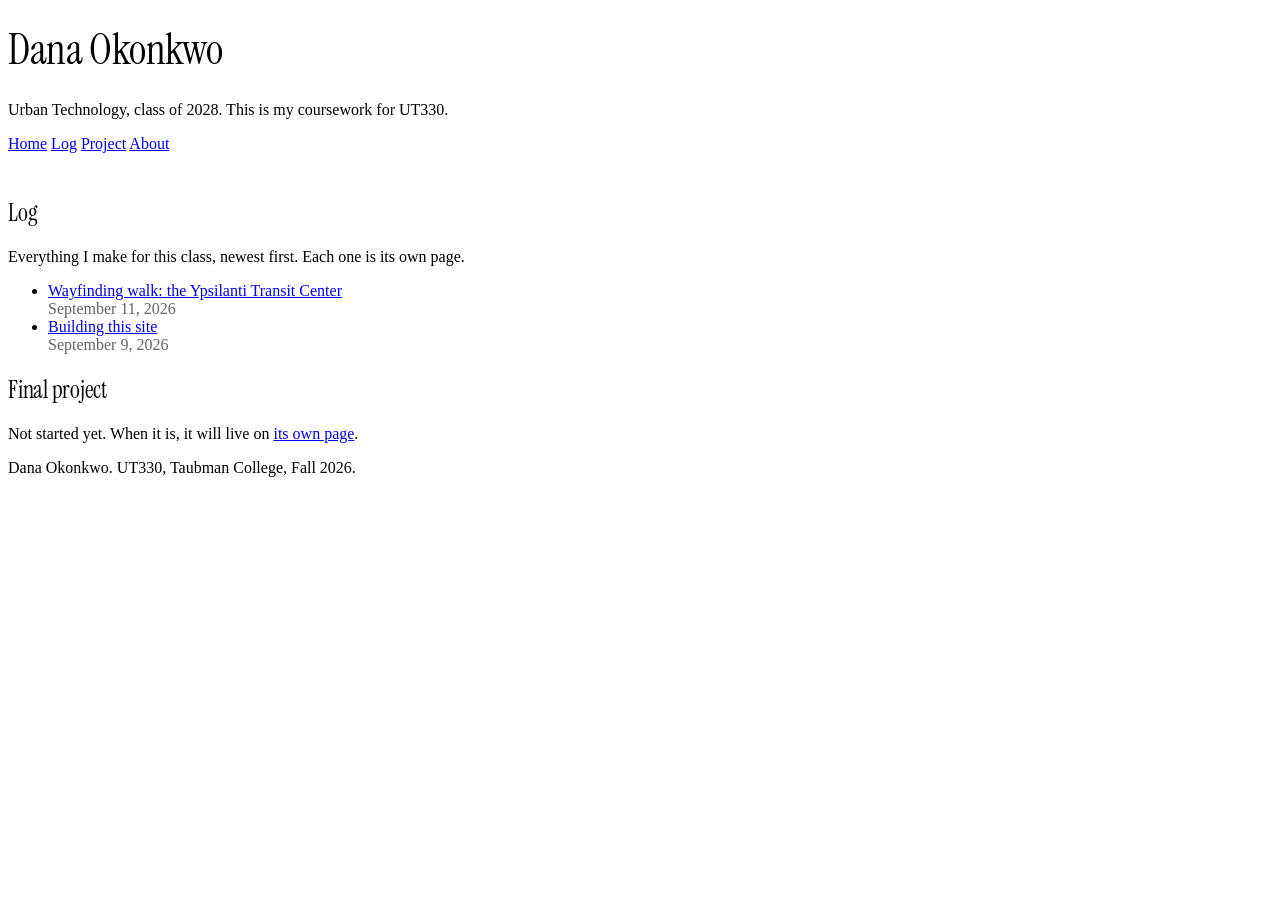
==== index.html @ 5e1ecaba "Add files via upload" ====
<!DOCTYPE html>
<html lang="en">
<head>
<meta charset="utf-8">
<meta name="viewport" content="width=device-width, initial-scale=1">
<title>Dana Okonkwo — UT330</title>
<meta name="description" content="Coursework for UT330 Interaction Design and Urban Experiences, Taubman College, Fall 2026.">

<!-- Two stylesheets. Order matters. simple.css first, then yours. -->
<link rel="stylesheet" href="https://cdn.simplecss.org/simple.min.css">
<link rel="stylesheet" href="css/custom.css">
</head>

<body>

<header>
  <h1>Dana Okonkwo</h1>
  <p>Urban Technology, class of 2028. This is my coursework for UT330.</p>
  <nav>
    <a href="index.html" aria-current="page">Home</a>
    <a href="entries/index.html">Log</a>
    <a href="project.html">Project</a>
    <a href="about.html">About</a>
  </nav>
</header>

<main>

  <h2>Log</h2>
  <p>Everything I make for this class, newest first. Each one is its own page.</p>

  <ul>
    <li>
      <a href="entries/2026-09-11-wayfinding-walk.html">Wayfinding walk: the Ypsilanti Transit Center</a><br>
      <time datetime="2026-09-11">September 11, 2026</time>
    </li>
    <li>
      <a href="entries/2026-09-09-first-site.html">Building this site</a><br>
      <time datetime="2026-09-09">September 9, 2026</time>
    </li>
  </ul>


  <h2>Final project</h2>
  <p>
    Not started yet. When it is, it will live on
    <a href="project.html">its own page</a>.
  </p>

</main>

<footer>
  <p>Dana Okonkwo. UT330, Taubman College, Fall 2026.</p>
</footer>

</body>
</html>
---- css/custom.css ----
/* ============================================================
   YOUR STYLES

   This file loads AFTER simple.css in the HTML, so anything you
   write here wins. That order is called the cascade. If you put
   this link above simple.css instead, none of it will work.

   Simple.css already styles every HTML element. You are not
   starting from nothing. You are adjusting something.
   ============================================================ */


/* ------------------------------------------------------------
   1. FONTS

   The @import below pulls two typefaces from Google Fonts.
   To change them:
     1. go to fonts.google.com or fontshare.com
     2. pick a font, copy the @import they give you
     3. replace the line below
     4. put the font's name in --sans-font or --heading-font

   @import must be the first thing in the file. Always.
   ------------------------------------------------------------ */

@import url('https://fonts.googleapis.com/css2?family=Instrument+Serif:ital@0;1&family=Inter:wght@400;600&display=swap');


/* ------------------------------------------------------------
   2. VARIABLES

   These names come from simple.css. Changing a value here
   changes it everywhere on every page at once.

   Change all of them. The point is that your site does not
   look like the starter.
   ------------------------------------------------------------ */

:root, ::backdrop {

  /* --- type --- */
  --sans-font: 'Inter', system-ui, sans-serif;   /* body text */
  --heading-font: 'Instrument Serif', Georgia, serif;  /* mine, not simple.css's */
  --mono-font: ui-monospace, Menlo, Consolas, monospace;

  /* --- color --- */
  --bg:          #FCFBF9;   /* page background */
  --accent-bg:   #F1EFEA;   /* boxes, table headers, quote backgrounds */
  --text:        #1B1B1D;   /* body text */
  --text-light:  #63636B;   /* captions and secondary text */
  --border:      #D7D4CC;   /* rules and outlines */
  --accent:      #1F5C4A;   /* links */
  --accent-hover:#2E8268;
  --accent-text: var(--bg); /* text sitting on top of accent */
  --code:        #9A2A5C;
  --marked:      #F5E06B;   /* highlighter color for <mark> */

  --standard-border-radius: 3px;
}


/* ------------------------------------------------------------
   3. ADJUSTMENTS

   Simple.css does not have a heading font variable, so this
   applies mine. Delete it if you only want one typeface.
   ------------------------------------------------------------ */

h1, h2, h3, h4 {
  font-family: var(--heading-font);
  font-weight: 400;
  letter-spacing: -0.01em;
}

h1 { font-size: 2.6rem; line-height: 1.1; }

/* Dates and captions */
time { color: var(--text-light); }

figcaption { font-size: 0.9rem; }

/* Simple.css centers the header. This left-aligns it. */
header { text-align: left; padding-bottom: 1.5rem; }
header > nav { margin-top: 0.5rem; }


/* ------------------------------------------------------------
   4. YOUR CSS

   Write below here so you can always find your own work.
   ------------------------------------------------------------ */
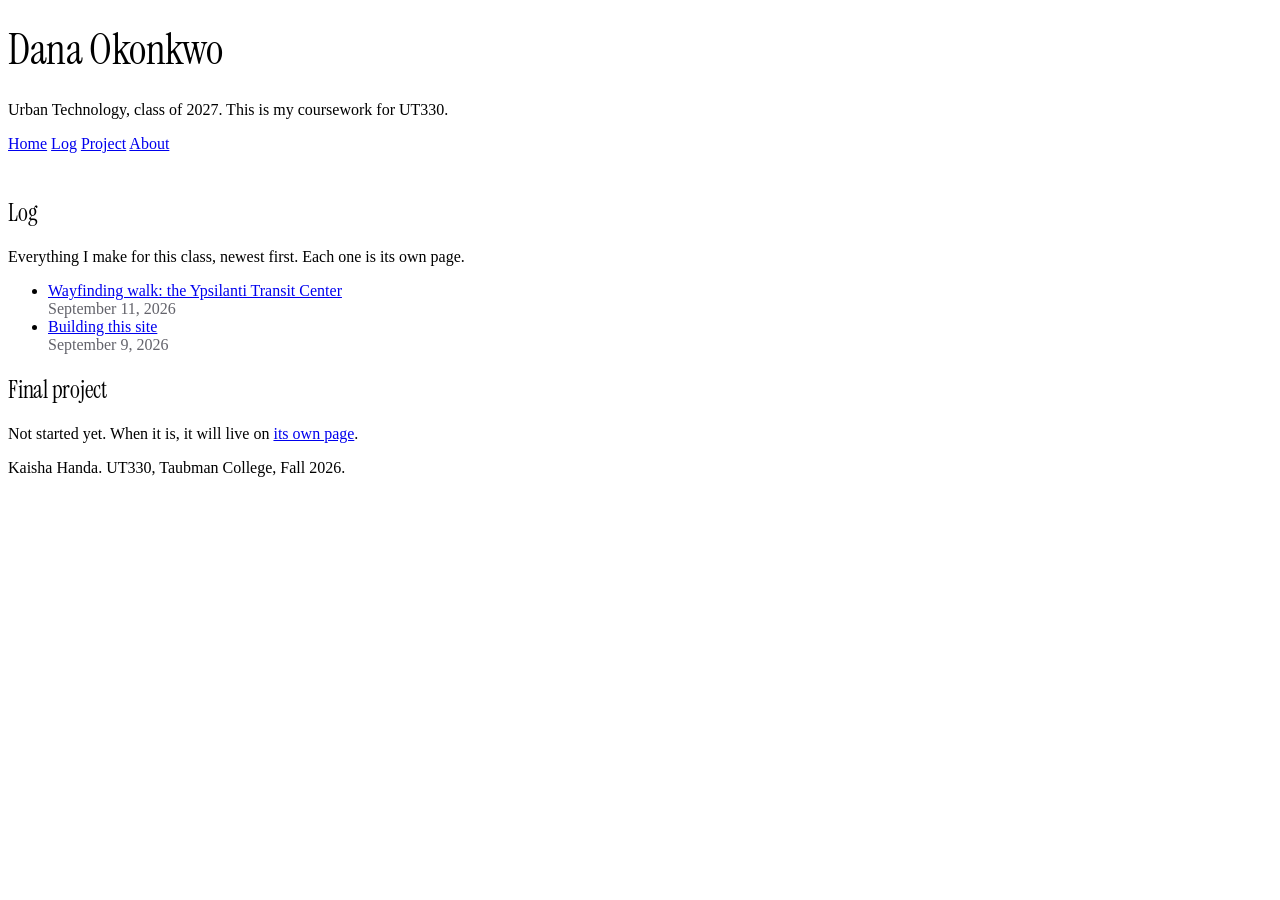
==== commit 57b2128c: "Update index.html" ====
--- a/index.html
+++ b/index.html
@@ -3,7 +3,7 @@
 <head>
 <meta charset="utf-8">
 <meta name="viewport" content="width=device-width, initial-scale=1">
-<title>Dana Okonkwo — UT330</title>
+<title>Kaisha Handa — UT330</title>
 <meta name="description" content="Coursework for UT330 Interaction Design and Urban Experiences, Taubman College, Fall 2026.">
 
 <!-- Two stylesheets. Order matters. simple.css first, then yours. -->
@@ -15,7 +15,7 @@
 
 <header>
   <h1>Dana Okonkwo</h1>
-  <p>Urban Technology, class of 2028. This is my coursework for UT330.</p>
+  <p>Urban Technology, class of 2027. This is my coursework for UT330.</p>
   <nav>
     <a href="index.html" aria-current="page">Home</a>
     <a href="entries/index.html">Log</a>
@@ -50,7 +50,7 @@
 </main>
 
 <footer>
-  <p>Dana Okonkwo. UT330, Taubman College, Fall 2026.</p>
+  <p>Kaisha Handa. UT330, Taubman College, Fall 2026.</p>
 </footer>
 
 </body>
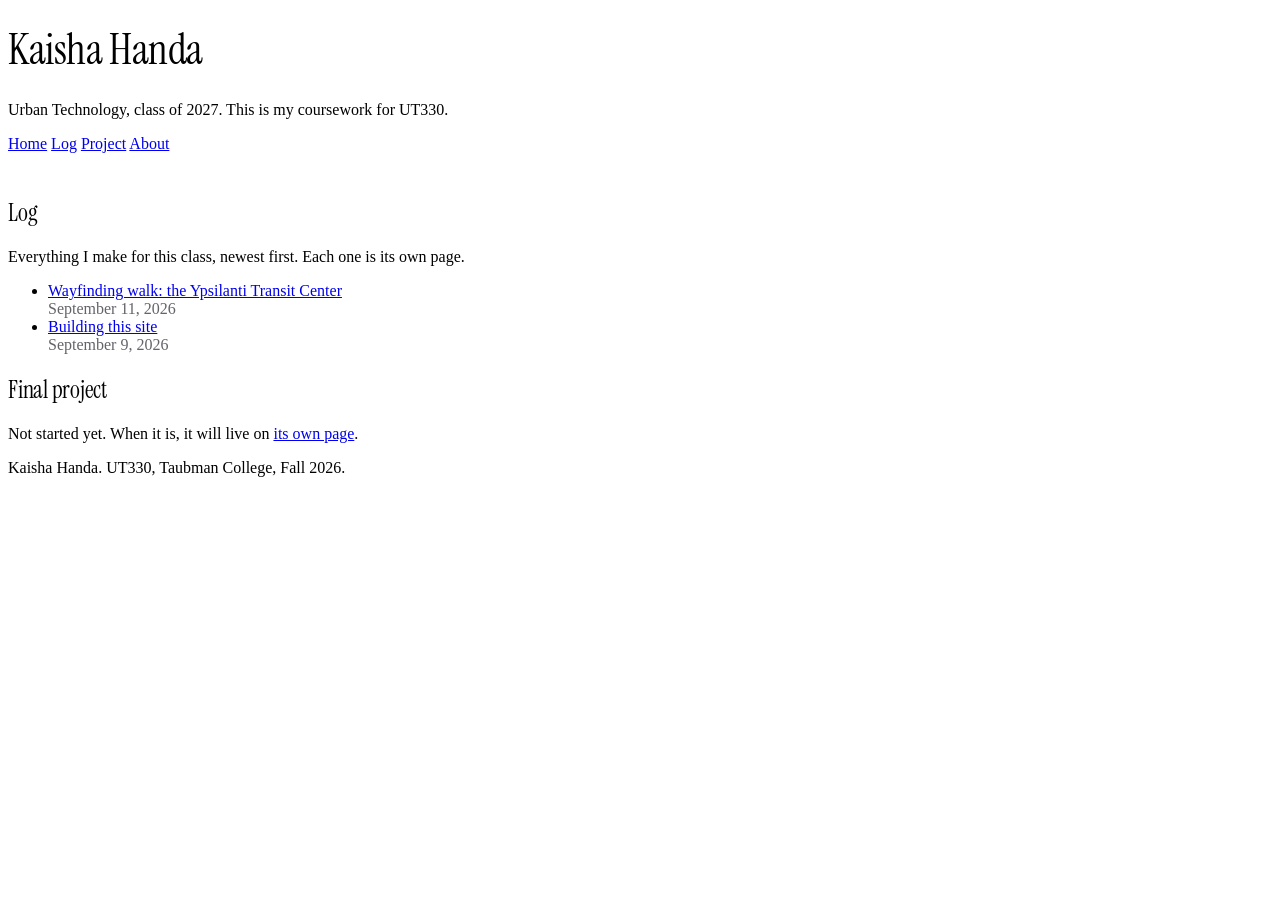
==== commit 91fa865c: "Update index.html" ====
--- a/index.html
+++ b/index.html
@@ -14,7 +14,7 @@
 <body>
 
 <header>
-  <h1>Dana Okonkwo</h1>
+  <h1>Kaisha Handa</h1>
   <p>Urban Technology, class of 2027. This is my coursework for UT330.</p>
   <nav>
     <a href="index.html" aria-current="page">Home</a>
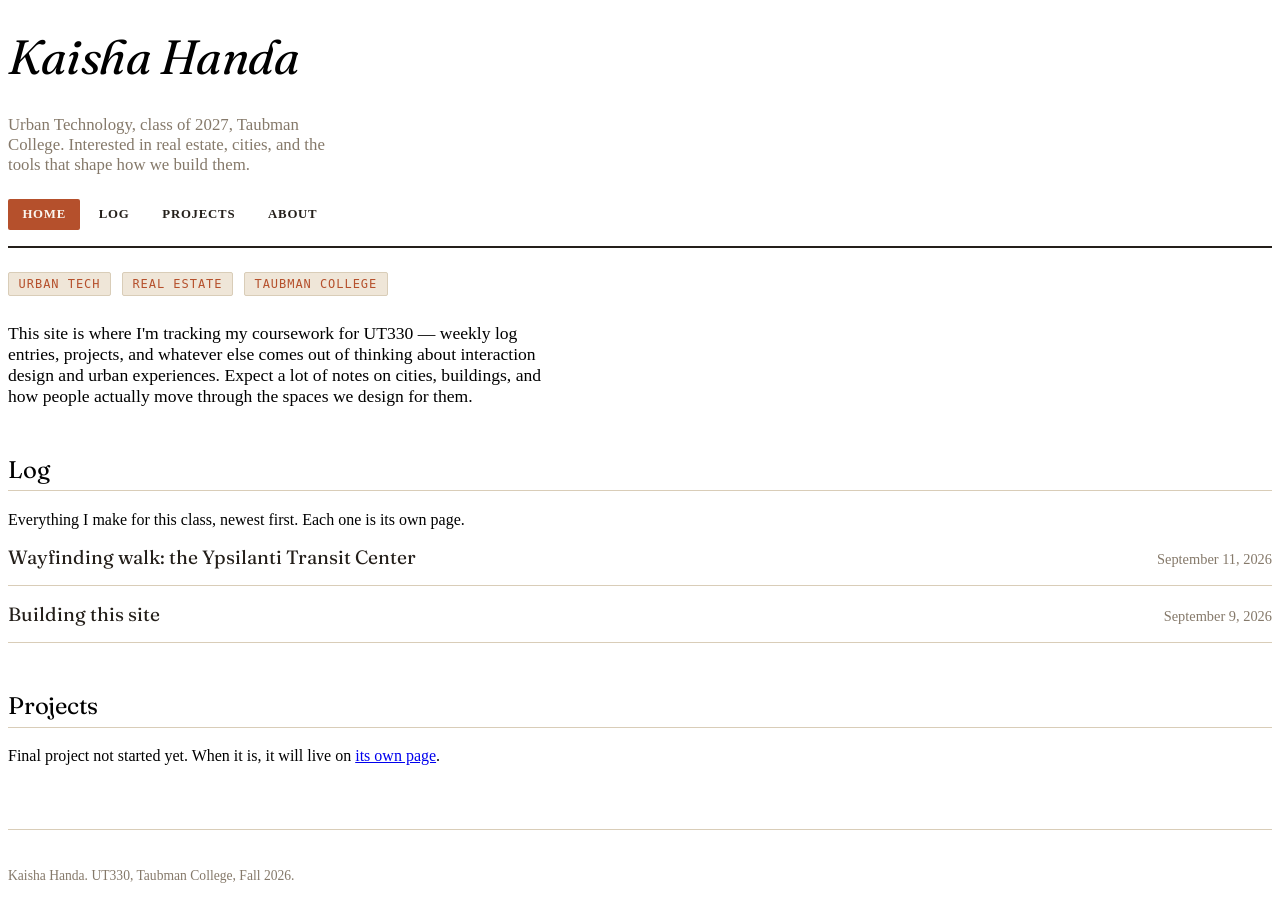
==== commit 2344c45a: "Update index.html update to index file" ====
--- a/index.html
+++ b/index.html
@@ -6,7 +6,6 @@
 <title>Kaisha Handa — UT330</title>
 <meta name="description" content="Coursework for UT330 Interaction Design and Urban Experiences, Taubman College, Fall 2026.">
 
-<!-- Two stylesheets. Order matters. simple.css first, then yours. -->
 <link rel="stylesheet" href="https://cdn.simplecss.org/simple.min.css">
 <link rel="stylesheet" href="css/custom.css">
 </head>
@@ -15,35 +14,44 @@
 
 <header>
   <h1>Kaisha Handa</h1>
-  <p>Urban Technology, class of 2027. This is my coursework for UT330.</p>
+  <p>Urban Technology, class of 2027, Taubman College. Interested in real estate, cities, and the tools that shape how we build them.</p>
   <nav>
     <a href="index.html" aria-current="page">Home</a>
     <a href="entries/index.html">Log</a>
-    <a href="project.html">Project</a>
+    <a href="project.html">Projects</a>
     <a href="about.html">About</a>
   </nav>
 </header>
 
 <main>
 
+  <div class="intro">
+    <span class="tag">Urban Tech</span>
+    <span class="tag">Real Estate</span>
+    <span class="tag">Taubman College</span>
+    <p>This site is where I'm tracking my coursework for UT330 — weekly log entries,
+    projects, and whatever else comes out of thinking about interaction design and
+    urban experiences. Expect a lot of notes on cities, buildings, and how people
+    actually move through the spaces we design for them.</p>
+  </div>
+
   <h2>Log</h2>
   <p>Everything I make for this class, newest first. Each one is its own page.</p>
 
-  <ul>
+  <ul class="entry-list">
     <li>
-      <a href="entries/2026-09-11-wayfinding-walk.html">Wayfinding walk: the Ypsilanti Transit Center</a><br>
+      <a href="entries/2026-09-11-wayfinding-walk.html">Wayfinding walk: the Ypsilanti Transit Center</a>
       <time datetime="2026-09-11">September 11, 2026</time>
     </li>
     <li>
-      <a href="entries/2026-09-09-first-site.html">Building this site</a><br>
+      <a href="entries/2026-09-09-first-site.html">Building this site</a>
       <time datetime="2026-09-09">September 9, 2026</time>
     </li>
   </ul>
 
-
-  <h2>Final project</h2>
+  <h2>Projects</h2>
   <p>
-    Not started yet. When it is, it will live on
+    Final project not started yet. When it is, it will live on
     <a href="project.html">its own page</a>.
   </p>
 
--- a/css/custom.css
+++ b/css/custom.css
@@ -1,70 +1,30 @@
 /* ============================================================
    YOUR STYLES
-
-   This file loads AFTER simple.css in the HTML, so anything you
-   write here wins. That order is called the cascade. If you put
-   this link above simple.css instead, none of it will work.
-
-   Simple.css already styles every HTML element. You are not
-   starting from nothing. You are adjusting something.
    ============================================================ */
 
-
-/* ------------------------------------------------------------
-   1. FONTS
-
-   The @import below pulls two typefaces from Google Fonts.
-   To change them:
-     1. go to fonts.google.com or fontshare.com
-     2. pick a font, copy the @import they give you
-     3. replace the line below
-     4. put the font's name in --sans-font or --heading-font
-
-   @import must be the first thing in the file. Always.
-   ------------------------------------------------------------ */
-
-@import url('https://fonts.googleapis.com/css2?family=Instrument+Serif:ital@0;1&family=Inter:wght@400;600&display=swap');
-
-
-/* ------------------------------------------------------------
-   2. VARIABLES
-
-   These names come from simple.css. Changing a value here
-   changes it everywhere on every page at once.
-
-   Change all of them. The point is that your site does not
-   look like the starter.
-   ------------------------------------------------------------ */
+@import url('https://fonts.googleapis.com/css2?family=Fraunces:ital,opsz,wght@0,9..144,300..600;1,9..144,400..500&family=Work+Sans:wght@400;500;600&display=swap');
 
 :root, ::backdrop {
 
   /* --- type --- */
-  --sans-font: 'Inter', system-ui, sans-serif;   /* body text */
-  --heading-font: 'Instrument Serif', Georgia, serif;  /* mine, not simple.css's */
+  --sans-font: 'Work Sans', system-ui, sans-serif;
+  --heading-font: 'Fraunces', Georgia, serif;
   --mono-font: ui-monospace, Menlo, Consolas, monospace;
 
   /* --- color --- */
-  --bg:          #FCFBF9;   /* page background */
-  --accent-bg:   #F1EFEA;   /* boxes, table headers, quote backgrounds */
-  --text:        #1B1B1D;   /* body text */
-  --text-light:  #63636B;   /* captions and secondary text */
-  --border:      #D7D4CC;   /* rules and outlines */
-  --accent:      #1F5C4A;   /* links */
-  --accent-hover:#2E8268;
-  --accent-text: var(--bg); /* text sitting on top of accent */
-  --code:        #9A2A5C;
-  --marked:      #F5E06B;   /* highlighter color for <mark> */
+  --bg:          #FAF6EF;   /* warm paper */
+  --accent-bg:   #EFE6D8;   /* boxes, nav, quote backgrounds */
+  --text:        #241F1A;
+  --text-light:  #85796A;
+  --border:      #D9CDB8;
+  --accent:      #B5502C;   /* terracotta */
+  --accent-hover:#8C3C21;
+  --accent-text: var(--bg);
+  --code:        #6B4226;
+  --marked:      #F3D17A;
 
-  --standard-border-radius: 3px;
+  --standard-border-radius: 2px;
 }
-
-
-/* ------------------------------------------------------------
-   3. ADJUSTMENTS
-
-   Simple.css does not have a heading font variable, so this
-   applies mine. Delete it if you only want one typeface.
-   ------------------------------------------------------------ */
 
 h1, h2, h3, h4 {
   font-family: var(--heading-font);
@@ -72,20 +32,102 @@
   letter-spacing: -0.01em;
 }
 
-h1 { font-size: 2.6rem; line-height: 1.1; }
+h1 { font-size: 3rem; line-height: 1.05; font-style: italic; }
+h2 {
+  font-size: 1.5rem;
+  border-bottom: 1px solid var(--border);
+  padding-bottom: 0.4rem;
+  margin-top: 3rem;
+}
 
-/* Dates and captions */
-time { color: var(--text-light); }
-
+time { color: var(--text-light); font-size: 0.9rem; }
 figcaption { font-size: 0.9rem; }
 
-/* Simple.css centers the header. This left-aligns it. */
-header { text-align: left; padding-bottom: 1.5rem; }
-header > nav { margin-top: 0.5rem; }
+header { text-align: left; padding-bottom: 1rem; border-bottom: 2px solid var(--text); }
+header > p { color: var(--text-light); font-size: 1.05rem; max-width: 40ch; }
 
+header > nav {
+  margin-top: 1.5rem;
+  display: flex;
+  gap: 0.25rem;
+}
+
+header > nav a {
+  text-decoration: none;
+  text-transform: uppercase;
+  font-size: 0.8rem;
+  letter-spacing: 0.06em;
+  font-weight: 600;
+  color: var(--text);
+  padding: 0.5rem 0.9rem;
+  border-radius: var(--standard-border-radius);
+}
+
+header > nav a:hover,
+header > nav a[aria-current="page"] {
+  background: var(--accent);
+  color: var(--accent-text);
+}
 
 /* ------------------------------------------------------------
    4. YOUR CSS
+   ------------------------------------------------------------ */
 
-   Write below here so you can always find your own work.
-   ------------------------------------------------------------ */
+/* Intro / bio block on the homepage */
+.intro {
+  max-width: 62ch;
+  font-size: 1.1rem;
+  margin: 1.5rem 0 2.5rem;
+}
+
+.intro .tag {
+  display: inline-block;
+  font-family: var(--mono-font);
+  font-size: 0.75rem;
+  text-transform: uppercase;
+  letter-spacing: 0.08em;
+  color: var(--accent);
+  background: var(--accent-bg);
+  border: 1px solid var(--border);
+  padding: 0.25rem 0.6rem;
+  border-radius: var(--standard-border-radius);
+  margin-right: 0.4rem;
+  margin-bottom: 0.6rem;
+}
+
+/* Log / work list as cards instead of plain <ul> */
+.entry-list {
+  list-style: none;
+  padding: 0;
+  display: flex;
+  flex-direction: column;
+  gap: 0;
+}
+
+.entry-list li {
+  border-bottom: 1px solid var(--border);
+  padding: 1rem 0;
+  display: flex;
+  justify-content: space-between;
+  align-items: baseline;
+  gap: 1rem;
+}
+
+.entry-list li:first-child { padding-top: 0; }
+
+.entry-list a {
+  font-family: var(--heading-font);
+  font-size: 1.2rem;
+  text-decoration: none;
+  color: var(--text);
+}
+
+.entry-list a:hover { color: var(--accent); }
+
+footer {
+  margin-top: 4rem;
+  padding-top: 1.5rem;
+  border-top: 1px solid var(--border);
+  color: var(--text-light);
+  font-size: 0.85rem;
+}
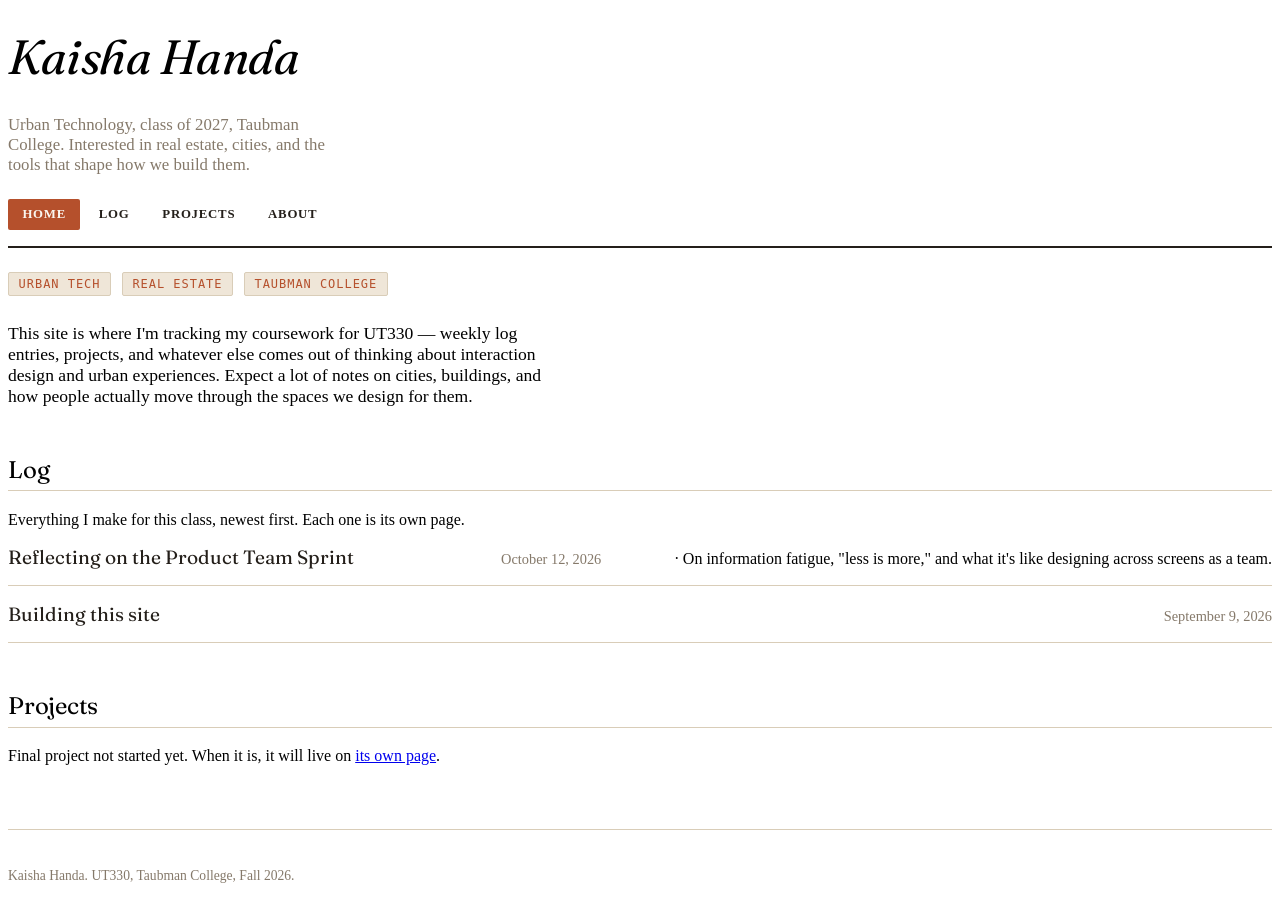
==== commit c38c4e57: "Update index.html" ====
--- a/index.html
+++ b/index.html
@@ -39,9 +39,10 @@
   <p>Everything I make for this class, newest first. Each one is its own page.</p>
 
   <ul class="entry-list">
-    <li>
-      <a href="entries/2026-09-11-wayfinding-walk.html">Wayfinding walk: the Ypsilanti Transit Center</a>
-      <time datetime="2026-09-11">September 11, 2026</time>
+     <li>
+  <a href="entries/2026-10-07-product-team-sprint.html">Reflecting on the Product Team Sprint</a><br>
+  <time datetime="2026-10-12">October 12, 2026</time> ·
+  On information fatigue, "less is more," and what it's like designing across screens as a team.
     </li>
     <li>
       <a href="entries/2026-09-09-first-site.html">Building this site</a>
--- a/css/custom.css
+++ b/css/custom.css
@@ -131,3 +131,51 @@
   color: var(--text-light);
   font-size: 0.85rem;
 }
+
+/* Project cards */
+.project-grid {
+  display: grid;
+  grid-template-columns: repeat(auto-fill, minmax(280px, 1fr));
+  gap: 1.5rem;
+  margin-top: 2rem;
+}
+
+.project-card {
+  border: 1px solid var(--border);
+  border-radius: var(--standard-border-radius);
+  padding: 1.5rem;
+  background: var(--accent-bg);
+}
+
+.project-card.upcoming {
+  background: transparent;
+  border-style: dashed;
+  color: var(--text-light);
+}
+
+.project-card h3 {
+  margin-top: 0;
+  font-size: 1.3rem;
+}
+
+.project-card .status {
+  display: inline-block;
+  font-family: var(--mono-font);
+  font-size: 0.7rem;
+  text-transform: uppercase;
+  letter-spacing: 0.06em;
+  color: var(--accent);
+  margin-bottom: 0.6rem;
+}
+
+.project-card p {
+  margin: 0.5rem 0;
+  font-size: 0.95rem;
+}
+
+.project-card a.view-link {
+  display: inline-block;
+  margin-top: 0.5rem;
+  font-weight: 600;
+  text-decoration: none;
+}
